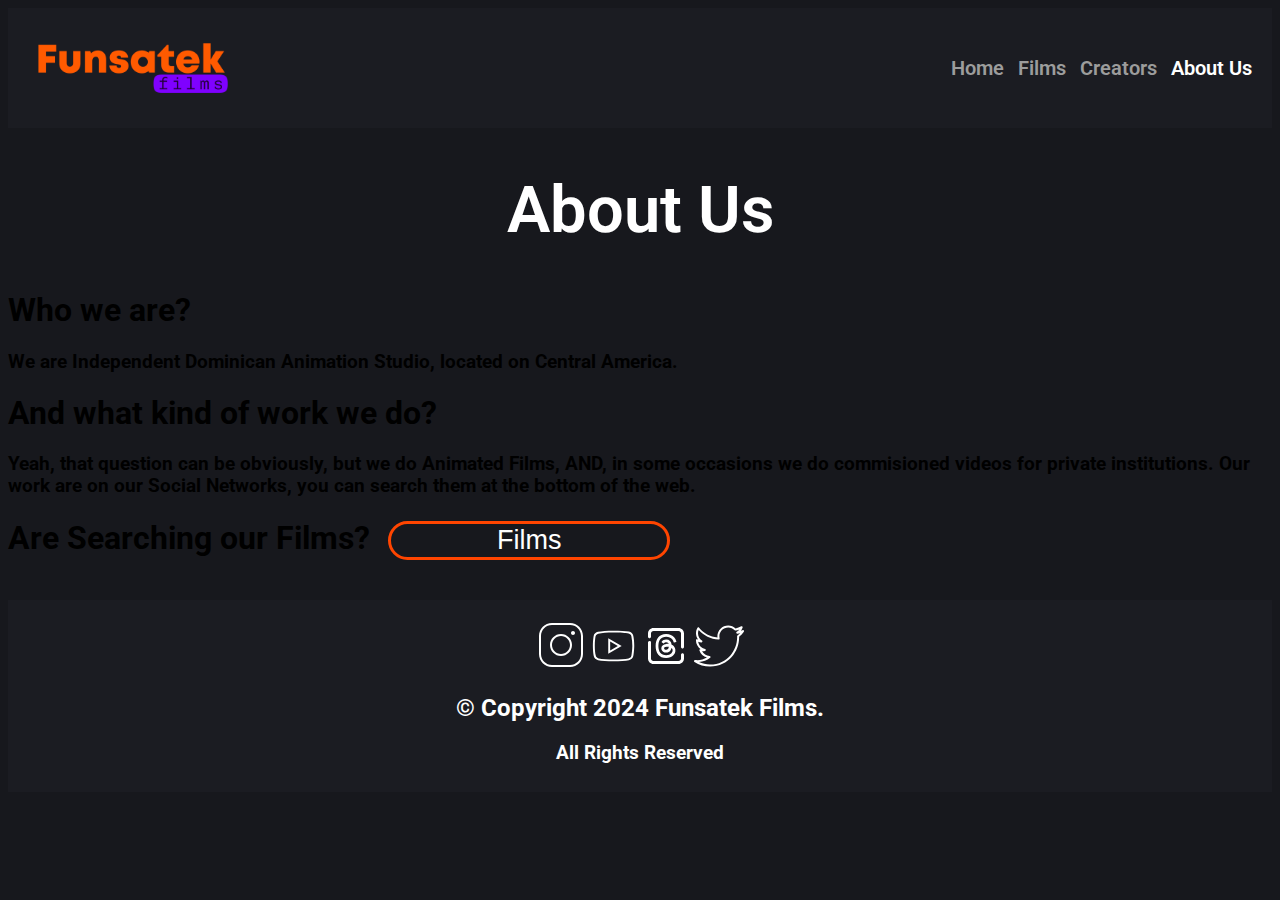
==== about/index.html @ 062b884b "Add files via upload" ====
<!DOCTYPE html>
<html lang="en">
<head>
    <meta charset="UTF-8">
    <meta name="viewport" content="width=device-width, initial-scale=1.0">
    <title>Funsatek Films - About Us</title>
    <link rel="icon" type="image/x-icon" href="/img/logo.ico">
    <link href='https://fonts.googleapis.com/css?family=Roboto' rel='stylesheet'>
    <link rel="stylesheet" href="header.css">
    <link rel="stylesheet" href="footer.css">
    <link rel="stylesheet" href="style.css">
</head>
<body>

    <header>
        <div class="logo">
            <img src="../img/header_logo.PNG" alt="Funsatek Films">
        </div>
        <nav>
            <a href="../" class="nav-link">Home</a>
            <a href="../films" class="nav-link">Films</a>
            <a href="" class="nav-link">Creators</a>
            <a href="#" class="nav-link-in">About Us</a>
        </nav>
    </header>

        <div class="about">
            <div class="about-text">
                <h1>About Us</h1>
            </div>

            <div class="about-info">
                <h1>
                    Who we are?
                </h1>
                <h3>
                    We are Independent Dominican Animation Studio, located on Central America.
                </h3>

                <h1>
                    And what kind of work we do?
                </h1>

                <h3>
                    Yeah, that question can be obviously, but we do Animated Films, AND, in some occasions we do commisioned videos for private institutions.
                    Our work are on our Social Networks, you can search them at the bottom of the web.
                </h3>

                <h1>
                    Are Searching our Films?
                    <button type="button" name="toFilms" class="toFilms">
                        <a href="../films">Films</a>
                    </button>
                </h1>

            </div>
        </div>
    
        <footer>
            <div class="footer-items">
                <div class="footer-social">
                    <a href="https://www.instagram.com/funsatekfilms" class="social-network"><svg xmlns="http://www.w3.org/2000/svg" x="0px" y="0px" width="50" height="50" viewBox="0,0,256,256"
                        style="fill:#000000;">
                        <g fill="#ffffff" fill-rule="nonzero" stroke="none" stroke-width="1" stroke-linecap="butt" stroke-linejoin="miter" stroke-miterlimit="10" stroke-dasharray="" stroke-dashoffset="0" font-family="none" font-weight="none" font-size="none" text-anchor="none" style="mix-blend-mode: normal"><g transform="scale(5.12,5.12)"><path d="M16,3c-7.16752,0 -13,5.83248 -13,13v18c0,7.16752 5.83248,13 13,13h18c7.16752,0 13,-5.83248 13,-13v-18c0,-7.16752 -5.83248,-13 -13,-13zM16,5h18c6.08648,0 11,4.91352 11,11v18c0,6.08648 -4.91352,11 -11,11h-18c-6.08648,0 -11,-4.91352 -11,-11v-18c0,-6.08648 4.91352,-11 11,-11zM37,11c-1.10457,0 -2,0.89543 -2,2c0,1.10457 0.89543,2 2,2c1.10457,0 2,-0.89543 2,-2c0,-1.10457 -0.89543,-2 -2,-2zM25,14c-6.06329,0 -11,4.93671 -11,11c0,6.06329 4.93671,11 11,11c6.06329,0 11,-4.93671 11,-11c0,-6.06329 -4.93671,-11 -11,-11zM25,16c4.98241,0 9,4.01759 9,9c0,4.98241 -4.01759,9 -9,9c-4.98241,0 -9,-4.01759 -9,-9c0,-4.98241 4.01759,-9 9,-9z"></path></g></g>
                        </svg></a>
                    
                    <a href="https://www.youtube.com/@funsatekfilms" class="social-network"><svg xmlns="http://www.w3.org/2000/svg" x="0px" y="0px" width="48" height="48" viewBox="0,0,256,256"
                        style="fill:#000000;">
                        <g fill="#ffffff" fill-rule="nonzero" stroke="none" stroke-width="1" stroke-linecap="butt" stroke-linejoin="miter" stroke-miterlimit="10" stroke-dasharray="" stroke-dashoffset="0" font-family="none" font-weight="none" font-size="none" text-anchor="none" style="mix-blend-mode: normal"><g transform="scale(5.12,5.12)"><path d="M24.40234,9c-6.60156,0 -12.80078,0.5 -16.10156,1.19922c-2.19922,0.5 -4.10156,2 -4.5,4.30078c-0.39844,2.39844 -0.80078,6 -0.80078,10.5c0,4.5 0.39844,8 0.89844,10.5c0.40234,2.19922 2.30078,3.80078 4.5,4.30078c3.50391,0.69922 9.5,1.19922 16.10156,1.19922c6.60156,0 12.59766,-0.5 16.09766,-1.19922c2.20313,-0.5 4.10156,-2 4.5,-4.30078c0.40234,-2.5 0.90234,-6.09766 1,-10.59766c0,-4.5 -0.5,-8.10156 -1,-10.60156c-0.39844,-2.19922 -2.29687,-3.80078 -4.5,-4.30078c-3.5,-0.5 -9.59766,-1 -16.19531,-1zM24.40234,11c7.19922,0 12.99609,0.59766 15.79688,1.09766c1.5,0.40234 2.69922,1.40234 2.89844,2.70313c0.60156,3.19922 1,6.60156 1,10.10156c-0.09766,4.29688 -0.59766,7.79688 -1,10.29688c-0.29687,1.89844 -2.29687,2.5 -2.89844,2.70313c-3.60156,0.69922 -9.60156,1.19531 -15.60156,1.19531c-6,0 -12.09766,-0.39844 -15.59766,-1.19531c-1.5,-0.40234 -2.69922,-1.40234 -2.89844,-2.70312c-0.80078,-2.80078 -1.10156,-6.5 -1.10156,-10.19922c0,-4.60156 0.40234,-8 0.80078,-10.09766c0.30078,-1.90234 2.39844,-2.50391 2.89844,-2.70312c3.30078,-0.69922 9.40234,-1.19922 15.70313,-1.19922zM19,17v16l14,-8zM21,20.40234l8,4.59766l-8,4.59766z"></path></g></g>
                        </svg></a>
        
                    <a href="" class="social-network"><svg xmlns="http://www.w3.org/2000/svg" x="0px" y="0px" width="48" height="48" viewBox="0,0,256,256"
                        style="fill:#000000;">
                        <g fill="#ffffff" fill-rule="nonzero" stroke="none" stroke-width="1" stroke-linecap="butt" stroke-linejoin="miter" stroke-miterlimit="10" stroke-dasharray="" stroke-dashoffset="0" font-family="none" font-weight="none" font-size="none" text-anchor="none" style="mix-blend-mode: normal"><g transform="scale(5.33333,5.33333)"><path d="M11.5,6c-3.01977,0 -5.5,2.48023 -5.5,5.5v3.16016c-0.00765,0.54095 0.27656,1.04412 0.74381,1.31683c0.46725,0.27271 1.04514,0.27271 1.51238,0c0.46725,-0.27271 0.75146,-0.77588 0.74381,-1.31683v-3.16016c0,-1.39823 1.10177,-2.5 2.5,-2.5h25c1.39823,0 2.5,1.10177 2.5,2.5v13.5c-0.00765,0.54095 0.27656,1.04412 0.74381,1.31683c0.46725,0.27271 1.04514,0.27271 1.51238,0c0.46725,-0.27271 0.75146,-0.77588 0.74381,-1.31683v-13.5c0,-3.01977 -2.48023,-5.5 -5.5,-5.5zM24.16211,12.00195c-3.519,0.024 -6.2305,1.21597 -8.0625,3.54297c-1.614,2.053 -2.44756,4.8948 -2.47656,8.4668c0.028,3.551 0.86156,6.39136 2.47656,8.44336c1.831,2.327 4.54403,3.51897 8.08203,3.54297c3.128,-0.021 5.33897,-0.84778 7.16797,-2.67578c2.43,-2.428 2.35378,-5.4737 1.55078,-7.3457c-0.58,-1.352 -1.67678,-2.44606 -3.17578,-3.16406c-0.035,-0.018 -0.07142,-0.03378 -0.10742,-0.05078c-0.264,-3.38 -2.21392,-5.32275 -5.41992,-5.34375c-1.944,0 -3.56445,0.83552 -4.56445,2.35352c-0.112,0.17 -0.06744,0.39862 0.10156,0.51563l1.66797,1.14453c0.083,0.057 0.1852,0.07759 0.2832,0.05859c0.098,-0.019 0.18719,-0.07811 0.24219,-0.16211c0.604,-0.915 1.56788,-1.10547 2.29688,-1.10547c0.886,0.005 1.54403,0.25047 1.95703,0.73047c0.223,0.259 0.39372,0.59777 0.51172,1.00977c-0.757,-0.091 -1.5623,-0.11245 -2.4043,-0.06445c-3.106,0.179 -5.1038,2.01908 -4.9668,4.58008c0.069,1.306 0.71908,2.43102 1.83008,3.16602c0.918,0.605 2.09727,0.90494 3.32227,0.83594c1.621,-0.089 2.89602,-0.71252 3.79102,-1.85352c0.573,-0.729 0.95973,-1.62461 1.17773,-2.72461c0.422,0.341 0.73178,0.74036 0.92578,1.19336c0.455,1.058 0.47888,2.80047 -0.95312,4.23047c-1.294,1.293 -2.86323,1.85409 -5.24023,1.87109c-2.642,-0.02 -4.63201,-0.85824 -5.91602,-2.49023c-1.219,-1.55 -1.85005,-3.80613 -1.87305,-6.70312c0.023,-2.903 0.65405,-5.16094 1.87305,-6.71094c1.284,-1.632 3.27416,-2.47123 5.91016,-2.49024c2.665,0.02 4.69234,0.86381 6.02734,2.50781c0.653,0.804 1.15333,1.8223 1.48633,3.0293c0.055,0.198 0.26098,0.31467 0.45898,0.26367l1.95508,-0.52148c0.097,-0.025 0.17852,-0.08978 0.22852,-0.17578c0.049,-0.088 0.06116,-0.19011 0.03516,-0.28711c-0.431,-1.585 -1.11516,-2.9608 -2.03516,-4.0918c-1.882,-2.315 -4.62106,-3.50139 -8.16406,-3.52539zM7.47656,18.88281c-0.82766,0.01293 -1.48844,0.69381 -1.47656,1.52148v16.0957c0,3.01977 2.48023,5.5 5.5,5.5h25c3.01977,0 5.5,-2.48023 5.5,-5.5v-3.71289c0.00765,-0.54095 -0.27656,-1.04412 -0.74381,-1.31683c-0.46725,-0.27271 -1.04514,-0.27271 -1.51238,0c-0.46725,0.27271 -0.75146,0.77588 -0.74381,1.31683v3.71289c0,1.39823 -1.10177,2.5 -2.5,2.5h-25c-1.39823,0 -2.5,-1.10177 -2.5,-2.5v-16.0957c0.00582,-0.40562 -0.15288,-0.7963 -0.43991,-1.08296c-0.28703,-0.28666 -0.67792,-0.44486 -1.08353,-0.43852zM25.12305,24.67383c0.597,0 1.16626,0.04662 1.69727,0.14063c-0.284,2.414 -1.41605,2.80914 -2.49805,2.86914c-0.742,0.029 -1.4298,-0.15639 -1.8418,-0.52539c-0.251,-0.225 -0.3873,-0.50503 -0.4043,-0.83203c-0.038,-0.721 0.56319,-1.52781 2.36719,-1.63281c0.23,-0.013 0.45669,-0.01953 0.67969,-0.01953z"></path></g></g>
                        </svg></a>
                    
                    <a href="" class="social-network"><svg xmlns="http://www.w3.org/2000/svg" x="0px" y="0px" width="50" height="50" viewBox="0,0,256,256"
                        style="fill:#000000;">
                        <g fill="#ffffff" fill-rule="nonzero" stroke="none" stroke-width="1" stroke-linecap="butt" stroke-linejoin="miter" stroke-miterlimit="10" stroke-dasharray="" stroke-dashoffset="0" font-family="none" font-weight="none" font-size="none" text-anchor="none" style="mix-blend-mode: normal"><g transform="scale(5.12,5.12)"><path d="M34.21875,5.46875c-5.98047,0 -10.84375,4.86328 -10.84375,10.84375c0,0.35938 0.08984,0.71094 0.125,1.0625c-7.39453,-0.70703 -13.93359,-4.26953 -18.375,-9.71875c-0.20703,-0.26172 -0.52734,-0.40234 -0.86328,-0.37891c-0.33203,0.02344 -0.62891,0.21484 -0.79297,0.50391c-0.93359,1.60547 -1.46875,3.45313 -1.46875,5.4375c0,2.40234 0.85938,4.60156 2.1875,6.40625c-0.25781,-0.11328 -0.53906,-0.17578 -0.78125,-0.3125c-0.30859,-0.16406 -0.67969,-0.15625 -0.98047,0.02344c-0.30078,0.17969 -0.48438,0.50391 -0.48828,0.85156v0.125c0,3.68359 1.90625,6.88281 4.71875,8.84375c-0.03125,-0.00391 -0.0625,0.00781 -0.09375,0c-0.34375,-0.05859 -0.69141,0.0625 -0.92187,0.32422c-0.23047,0.26172 -0.30469,0.625 -0.20312,0.95703c1.11719,3.47266 3.96875,6.125 7.5,7.09375c-2.8125,1.67188 -6.07422,2.65625 -9.59375,2.65625c-0.76172,0 -1.49219,-0.03906 -2.21875,-0.125c-0.46875,-0.0625 -0.91797,0.21094 -1.07422,0.65625c-0.16016,0.44531 0.01563,0.94141 0.41797,1.1875c4.51172,2.89453 9.86719,4.59375 15.625,4.59375c9.33203,0 16.65234,-3.89844 21.5625,-9.46875c4.91016,-5.57031 7.46875,-12.80469 7.46875,-19.5625c0,-0.28516 -0.02344,-0.5625 -0.03125,-0.84375c1.83203,-1.40234 3.46875,-3.04687 4.75,-4.96875c0.25391,-0.37109 0.22656,-0.86719 -0.06641,-1.21094c-0.28906,-0.34375 -0.77734,-0.44922 -1.18359,-0.25781c-0.51562,0.23047 -1.11719,0.25391 -1.65625,0.4375c0.71094,-0.94922 1.32031,-1.97266 1.6875,-3.125c0.125,-0.39453 -0.01172,-0.82812 -0.33594,-1.08594c-0.32422,-0.25391 -0.77734,-0.28516 -1.13281,-0.07031c-1.70703,1.01172 -3.59766,1.72266 -5.59375,2.15625c-1.9375,-1.8125 -4.48828,-3.03125 -7.34375,-3.03125zM34.21875,7.46875c2.55078,0 4.85547,1.08984 6.46875,2.8125c0.24219,0.25 0.59766,0.35547 0.9375,0.28125c1.30469,-0.25781 2.54297,-0.63672 3.75,-1.125c-0.69531,0.9375 -1.55469,1.73828 -2.5625,2.34375c-0.45703,0.22266 -0.67187,0.75 -0.50391,1.23047c0.16406,0.47656 0.66406,0.75391 1.16016,0.64453c1,-0.12109 1.89063,-0.52734 2.84375,-0.78125c-0.85547,0.92578 -1.79297,1.76172 -2.8125,2.5c-0.27734,0.20313 -0.42969,0.53125 -0.40625,0.875c0.01563,0.40625 0.03125,0.80859 0.03125,1.21875c0,6.25 -2.39844,13.03516 -6.96875,18.21875c-4.57031,5.18359 -11.28125,8.8125 -20.0625,8.8125c-3.98828,0 -7.75391,-0.88281 -11.15625,-2.4375c4.21875,-0.32422 8.10938,-1.81641 11.25,-4.28125c0.32813,-0.26172 0.45703,-0.69922 0.32422,-1.09766c-0.13281,-0.39844 -0.5,-0.67187 -0.91797,-0.68359c-3.29687,-0.05859 -6.05859,-1.97656 -7.53125,-4.6875c0.05469,0 0.10156,0 0.15625,0c0.98828,0 1.96484,-0.125 2.875,-0.375c0.4375,-0.12891 0.73828,-0.53516 0.72266,-0.99219c-0.01562,-0.45703 -0.33984,-0.84766 -0.78516,-0.94531c-3.55859,-0.71875 -6.22656,-3.61719 -6.84375,-7.21875c1.00781,0.34766 2.03906,0.62109 3.15625,0.65625c0.45703,0.02734 0.87109,-0.25781 1.01172,-0.69141c0.14063,-0.43359 -0.03125,-0.91016 -0.41797,-1.15234c-2.375,-1.58984 -3.9375,-4.29687 -3.9375,-7.375c0,-1.14062 0.29688,-2.1875 0.6875,-3.1875c5,5.48828 12,9.13281 19.90625,9.53125c0.3125,0.01563 0.61719,-0.11328 0.82031,-0.35156c0.20313,-0.24219 0.28125,-0.5625 0.21094,-0.86719c-0.15234,-0.64844 -0.25,-1.33594 -0.25,-2.03125c0,-4.89844 3.94531,-8.84375 8.84375,-8.84375z"></path></g></g>
                        </svg></a>
                </div>
                <h2 id="copyright-text">
                    
                </h2>
        
                <h3 id="rights-reserved-text"></h3>
                
            </div>
            
        </footer>

        <script type="text/javascript" src="../footer.js"></script>
        
</body>

</html>
---- about/header.css ----
.indev-text{
    color: orange;
}

a{
    text-decoration: none;
}

header{
    display: flex;
    min-height: 70px;
    background-color: #1b1c22;
    justify-content: space-between;
    align-items: center;
    padding: 10px;
}

.logo{
    display: flex;
    margin-left: 20px;
    align-items: center;
}

.logo img{
    height: 100px;
}



nav a{
    font-weight: 600;
    padding-right: 10px;
    color: rgb(156, 156, 156);
    font-size: 20px;
}

nav a:hover{
    color: white;
}

.nav-link-in{
    color: white;
}

@media (max-width:700px){
    header{
        flex-direction:column;
    }

    nav{
        padding: 10px 0;
    }
}
---- about/footer.css ----
footer{
    margin-top: 40px;
    background-color: #1b1c22;
    padding-top: 20px;
    padding-bottom: 10px;
}

footer .footer-items{
    text-align: center;
    color: white;
}
---- about/style.css ----
.about-text h1, h2{
    color: white;
}

.about-text h1{
    font-weight: 600;
    font-size: 65px;
}

body{
    background-color: #17181D;
    font-family: 'Roboto';
}

.about-text h2{
    font-size: 35px;
}

.about-text{
    text-align: center;
}

.toFilms{
    color: white;
    background-color: transparent;
    border: 3px solid orangered;
    border-radius: 100px;
    cursor: pointer;
    margin-left: 10px;
}

.toFilms:hover{
    background-color: orangered;
    box-shadow: 0px 5px 200px 2px rgba(255, 255, 255, 0.2);
}

.toFilms a{
    color: white;
    text-decoration: none;
    font-size: 27px;
    margin: 100px;
}

@media (max-width:700px){
    .toFilms{
        margin-left: 0px;
        margin-top: 50px;
    }
}
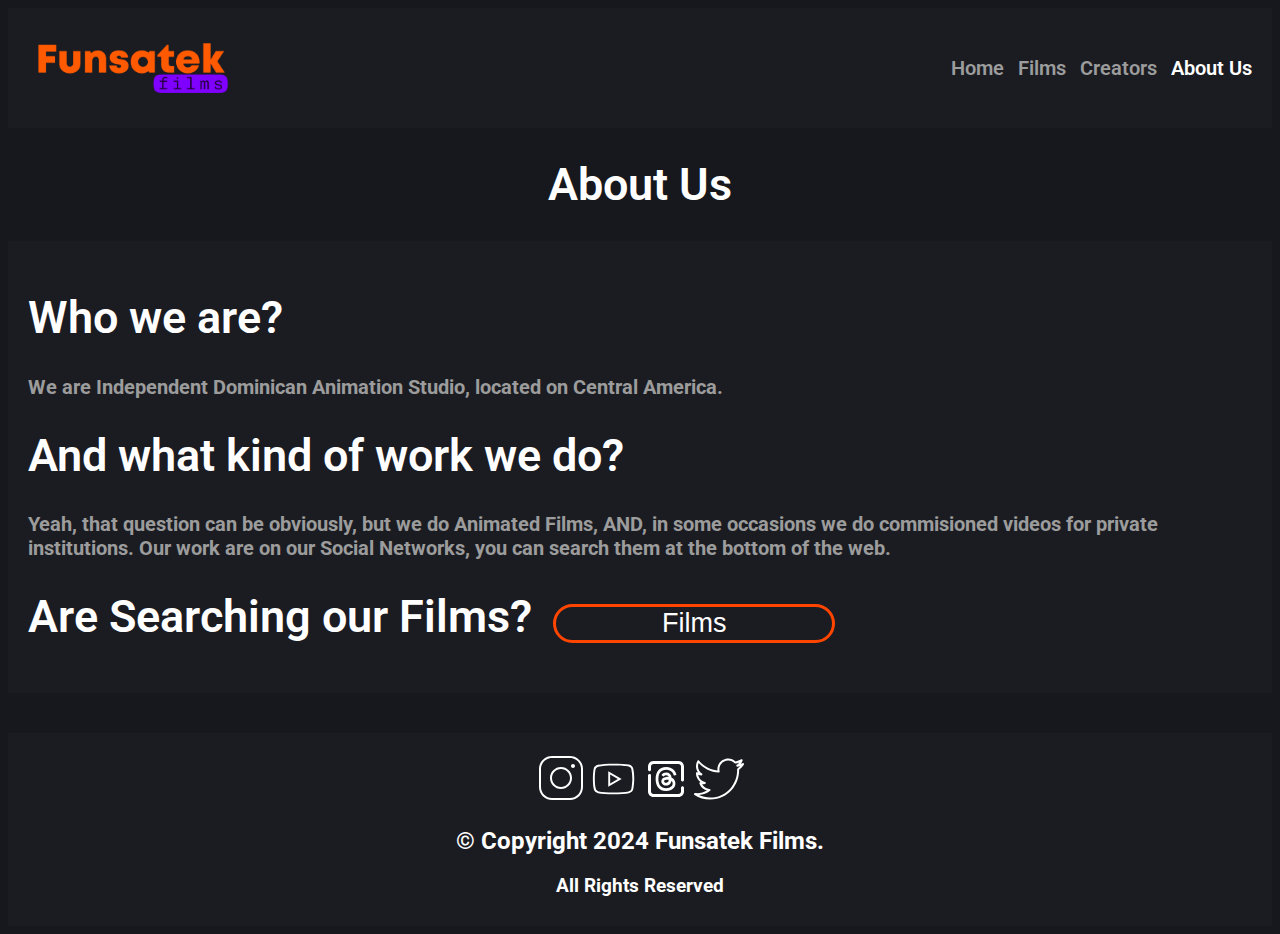
==== commit 5ac9ce56: "Add files via upload" ====
--- a/about/index.html
+++ b/about/index.html
@@ -9,6 +9,7 @@
     <link rel="stylesheet" href="header.css">
     <link rel="stylesheet" href="footer.css">
     <link rel="stylesheet" href="style.css">
+    <link rel="stylesheet" href="../colors.css">
 </head>
 <body>
 
@@ -48,6 +49,7 @@
 
                 <h1>
                     Are Searching our Films?
+                    
                     <button type="button" name="toFilms" class="toFilms">
                         <a href="../films">Films</a>
                     </button>
--- a/about/header.css
+++ b/about/header.css
@@ -9,7 +9,7 @@
 header{
     display: flex;
     min-height: 70px;
-    background-color: #1b1c22;
+    background-color: var(--accent-color);
     justify-content: space-between;
     align-items: center;
     padding: 10px;
@@ -30,16 +30,17 @@
 nav a{
     font-weight: 600;
     padding-right: 10px;
-    color: rgb(156, 156, 156);
+    color: var(--txt-off);
     font-size: 20px;
+    transition: 0.3s;
 }
 
 nav a:hover{
-    color: white;
+    color: var(--primary-txt-color);
 }
 
 .nav-link-in{
-    color: white;
+    color: var(--primary-txt-color)
 }
 
 @media (max-width:700px){
--- a/about/footer.css
+++ b/about/footer.css
@@ -1,11 +1,11 @@
 footer{
     margin-top: 40px;
-    background-color: #1b1c22;
+    background-color: var(--accent-color);
     padding-top: 20px;
     padding-bottom: 10px;
 }
 
 footer .footer-items{
     text-align: center;
-    color: white;
+    color: var(--primary-txt-color);
 }--- a/about/style.css
+++ b/about/style.css
@@ -1,41 +1,47 @@
-.about-text h1, h2{
-    color: white;
+.about h1{
+    color: var(--primary-txt-color);
 }
 
-.about-text h1{
+.about h1{
     font-weight: 600;
-    font-size: 65px;
+    font-size: 45px;
 }
 
 body{
-    background-color: #17181D;
+    background-color: var(--bg-color);
     font-family: 'Roboto';
 }
 
-.about-text h2{
-    font-size: 35px;
+.about h3{
+    font-size: 20px;
+    color: var(--txt-off);
 }
 
 .about-text{
     text-align: center;
 }
 
+.about-info{
+    background-color: var(--accent-color);
+    padding: 20px;
+}
+
 .toFilms{
-    color: white;
+    color: var(--primary-txt-color);
     background-color: transparent;
     border: 3px solid orangered;
     border-radius: 100px;
     cursor: pointer;
     margin-left: 10px;
+    transition: 0.3s;
 }
 
 .toFilms:hover{
-    background-color: orangered;
-    box-shadow: 0px 5px 200px 2px rgba(255, 255, 255, 0.2);
+    background-color: var(--button-hover);
 }
 
 .toFilms a{
-    color: white;
+    color: var(--primary-txt-color);
     text-decoration: none;
     font-size: 27px;
     margin: 100px;
--- a/colors.css
+++ b/colors.css
@@ -0,0 +1,7 @@
+:root{
+    --bg-color: #17181D;
+    --accent-color: #1b1c22;
+    --primary-txt-color: white;
+    --txt-off: rgb(156, 156, 156);
+    --button-hover: orangered;
+}